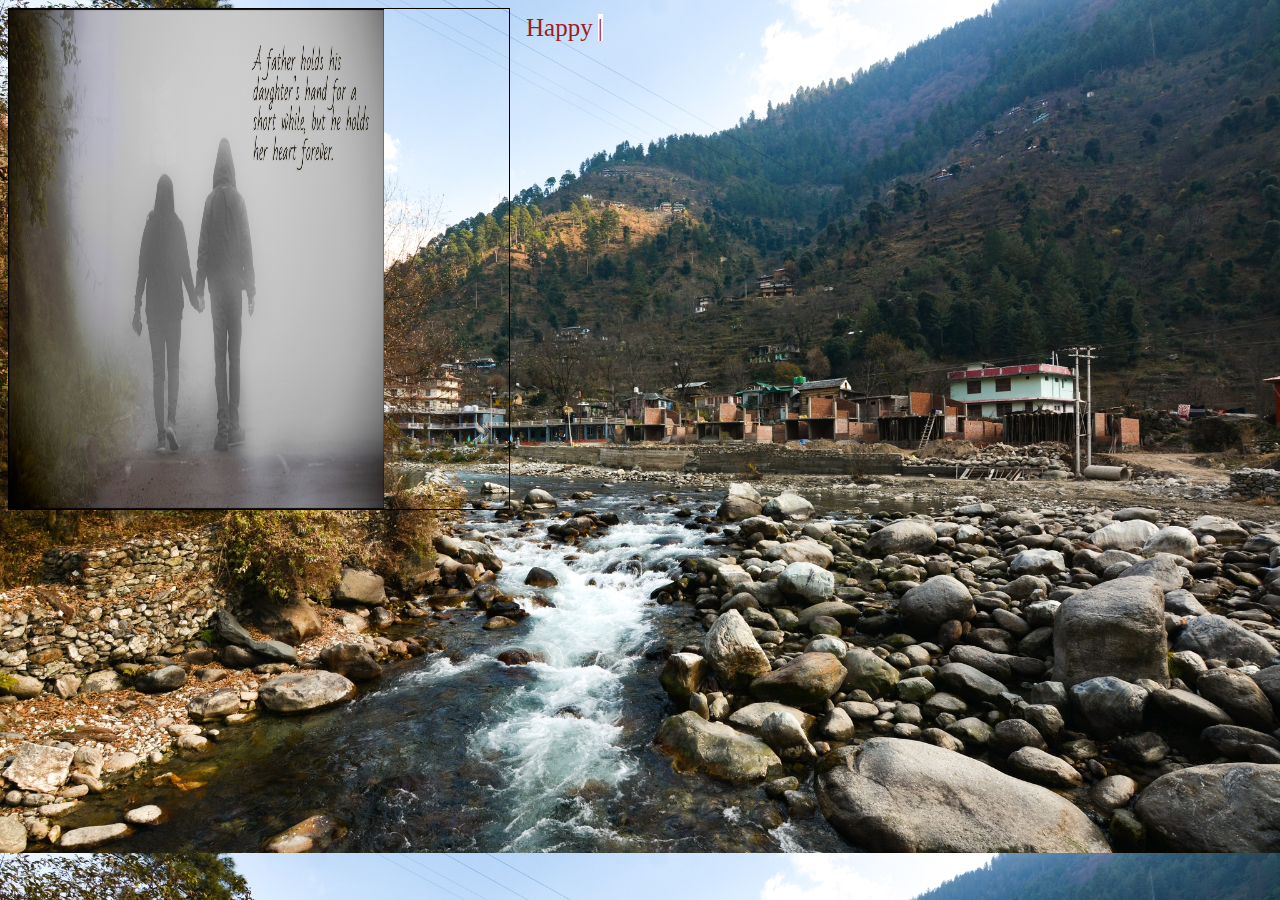
==== index.html @ 0fea9557 "first commit" ====
<!DOCTYPE html>
<html lang="en">
<head>
    <meta charset="UTF-8">
    <meta name="viewport" content="width=device-width, initial-scale=1.0">
    <title>Document</title>
    <link rel="stylesheet" href="style.css">
    <script src="script.js"></script>
    
</head>
<body>
        


    <div id="outer-div">
        <div id="first-div">
            <img src="assets/image1.jpg" alt="" height="500px" width="375px">
        </div> 
        <div>
            
        </div>
        
       
        

        
        <div id="typewriter">
        </div>

        
    </div>
    <script>
        const text = "Happy Birthday to you my happy<br> pills, pillar of my strength,my <br>stressbruster,my support system <br>and my biggest enemy,and best critics also,<br>still I love you like a world, and fight <br>will be constant.<br>-your <b>Mummum<b>";
        const typewriter = document.getElementById('typewriter');
        let index = 0;
        function type() {
           if (index < text.length) {
               typewriter.innerHTML = text.slice(0, index) + '<span class="blinking-cursor">|</span>';
               index++;
               setTimeout(type, Math.random() * 150 + 50);
            } else {
               typewriter.innerHTML = text.slice(0, index) + '<span class="blinking-cursor">|</span>';
           }
       }
       // start typing
       type();
</script>

</body>
</html>
---- style.css ----
#first-div{
    height: 500px;
    width: 500px;
    border: 1px solid black;
    float: left;
}


#second-div{
    height: 300vh;
    width: 300vh;
    float: left;
}

  
  


 


body{
    background-image: url(assets/bg.jp.jpg);
    background-size: cover;
    
    
}
#typewriter{
    width: 690px;
    height: 550px;
    color: #9d1d1d;
    padding: 6px;
    border-radius: 10px;
    margin-left: 10px;
    font-size: 25px;
    /* box-shadow: 5px 10px #d6d5d5; */
    
    float: left;
}

    .blinking-cursor {
        margin-left: 5px;
        background-color: #fff;
        animation: blink 1s infinite;
    }

    @keyframes blink {

        0%,
        50% {
            opacity: 1;
        }

        50.1%,
        100% {
            opacity: 0;
        }
    }
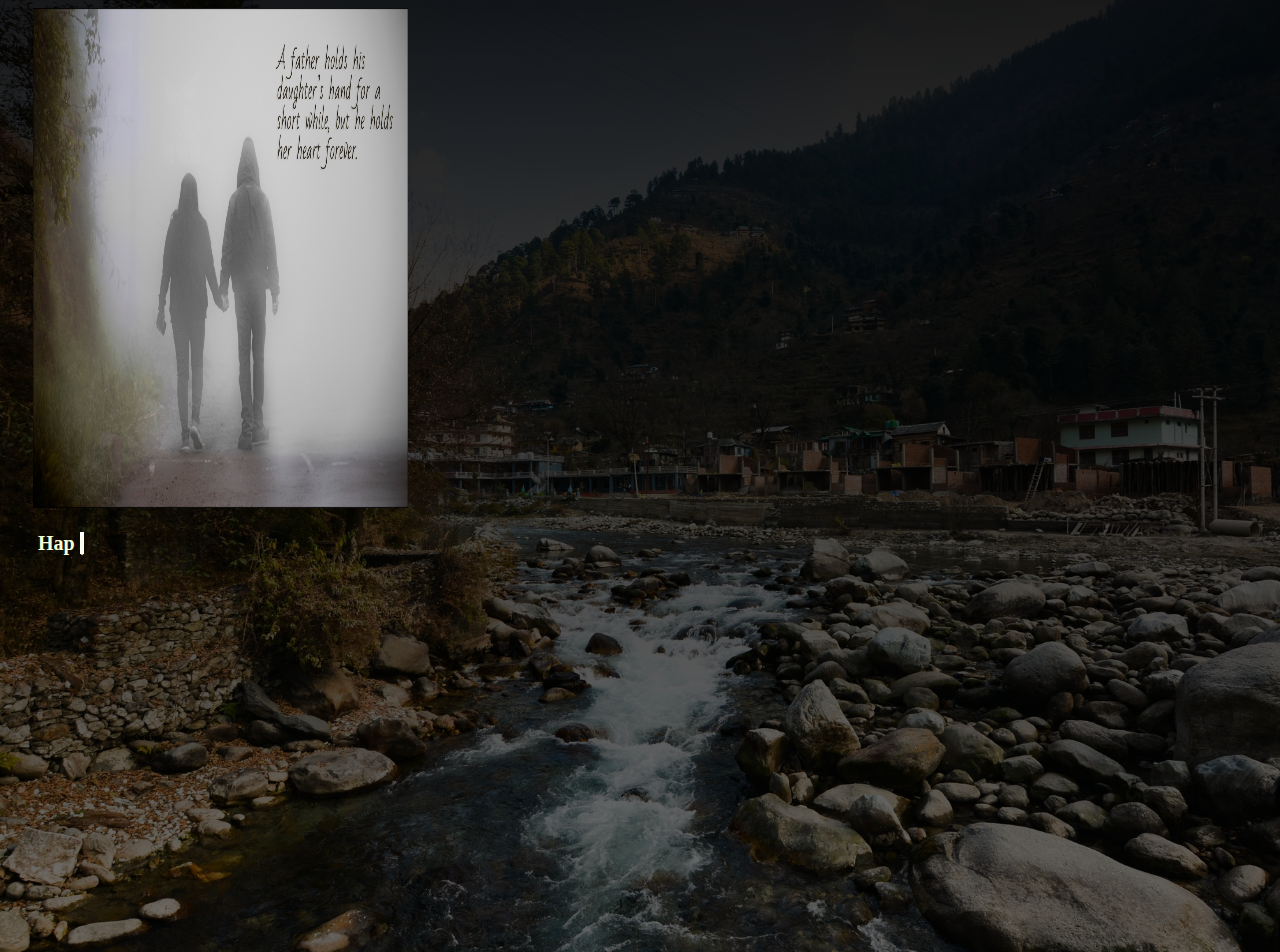
==== commit 39072735: "second commit" ====
--- a/index.html
+++ b/index.html
@@ -6,6 +6,8 @@
     <title>Document</title>
     <link rel="stylesheet" href="style.css">
     <script src="script.js"></script>
+    <link href="https://cdn.jsdelivr.net/npm/bootstrap@5.0.2/dist/css/bootstrap.min.css" rel="stylesheet" integrity="sha384-EVSTQN3/azprG1Anm3QDgpJLIm9Nao0Yz1ztcQTwFspd3yD65VohhpuuCOmLASjC" crossorigin="anonymous">
+    <script src="https://cdn.jsdelivr.net/npm/bootstrap@5.0.2/dist/js/bootstrap.bundle.min.js" integrity="sha384-MrcW6ZMFYlzcLA8Nl+NtUVF0sA7MsXsP1UyJoMp4YLEuNSfAP+JcXn/tWtIaxVXM" crossorigin="anonymous"></script>
     
 </head>
 <body>
@@ -15,22 +17,31 @@
     <div id="outer-div">
         <div id="first-div">
             <img src="assets/image1.jpg" alt="" height="500px" width="375px">
-        </div> 
-        <div>
-            
         </div>
-        
        
-        
-
-        
         <div id="typewriter">
         </div>
+        <!-- <div class="container mt-5">
+            <div class="calendar" id="calendar">
+              < !--  Calendar Headers -- >
+              <div class="header">Sun</div>
+              <div class="header">Mon</div>
+              <div class="header">Tue</div>
+              <div class="header">Wed</div>
+              <div class="header">Thu</div>
+              <div class="header">Fri</div>
+              <div class="header">Sat</div>
+          
+              
+            </div>
+            
+            
+        </div> -->
 
         
     </div>
     <script>
-        const text = "Happy Birthday to you my happy<br> pills, pillar of my strength,my <br>stressbruster,my support system <br>and my biggest enemy,and best critics also,<br>still I love you like a world, and fight <br>will be constant.<br>-your <b>Mummum<b>";
+        const text = "<b>Happy Birthday to you my happy pills, pillar of my strength,my <br>stressbruster,my support system <br>and my biggest enemy,and best critics also,<br>still I love you like a world, and fight <br>will be constant.<br>-your Mummum<b>";
         const typewriter = document.getElementById('typewriter');
         let index = 0;
         function type() {
--- a/style.css
+++ b/style.css
@@ -1,38 +1,35 @@
 #first-div{
-    height: 500px;
-    width: 500px;
-    border: 1px solid black;
-    float: left;
+    /* height: 500px;
+    width: 500px; */
+
+    padding-left: 2%;
+    
 }
 
 
-#second-div{
-    height: 300vh;
-    width: 300vh;
+/* .calendar .header {
+    font-weight: bold;
+    background-color: #e9ecef;
     float: left;
-}
-
+    border: 1px solid black;
+    padding: 8px;
+  } */
   
-  
-
-
- 
-
-
 body{
-    background-image: url(assets/bg.jp.jpg);
+    background: linear-gradient(0deg, rgba(0, 0, 0, 0.551), rgba(0, 0, 0, 0.9)), url(assets/bg.jp.jpg);
     background-size: cover;
     
     
 }
 #typewriter{
-    width: 690px;
-    height: 550px;
-    color: #9d1d1d;
-    padding: 6px;
+    width: 300px;
+    height: 400px;
+    color:rgb(248 254 212);
+    padding: 20px;
     border-radius: 10px;
     margin-left: 10px;
-    font-size: 25px;
+    font-size: 20px;
+
     /* box-shadow: 5px 10px #d6d5d5; */
     
     float: left;
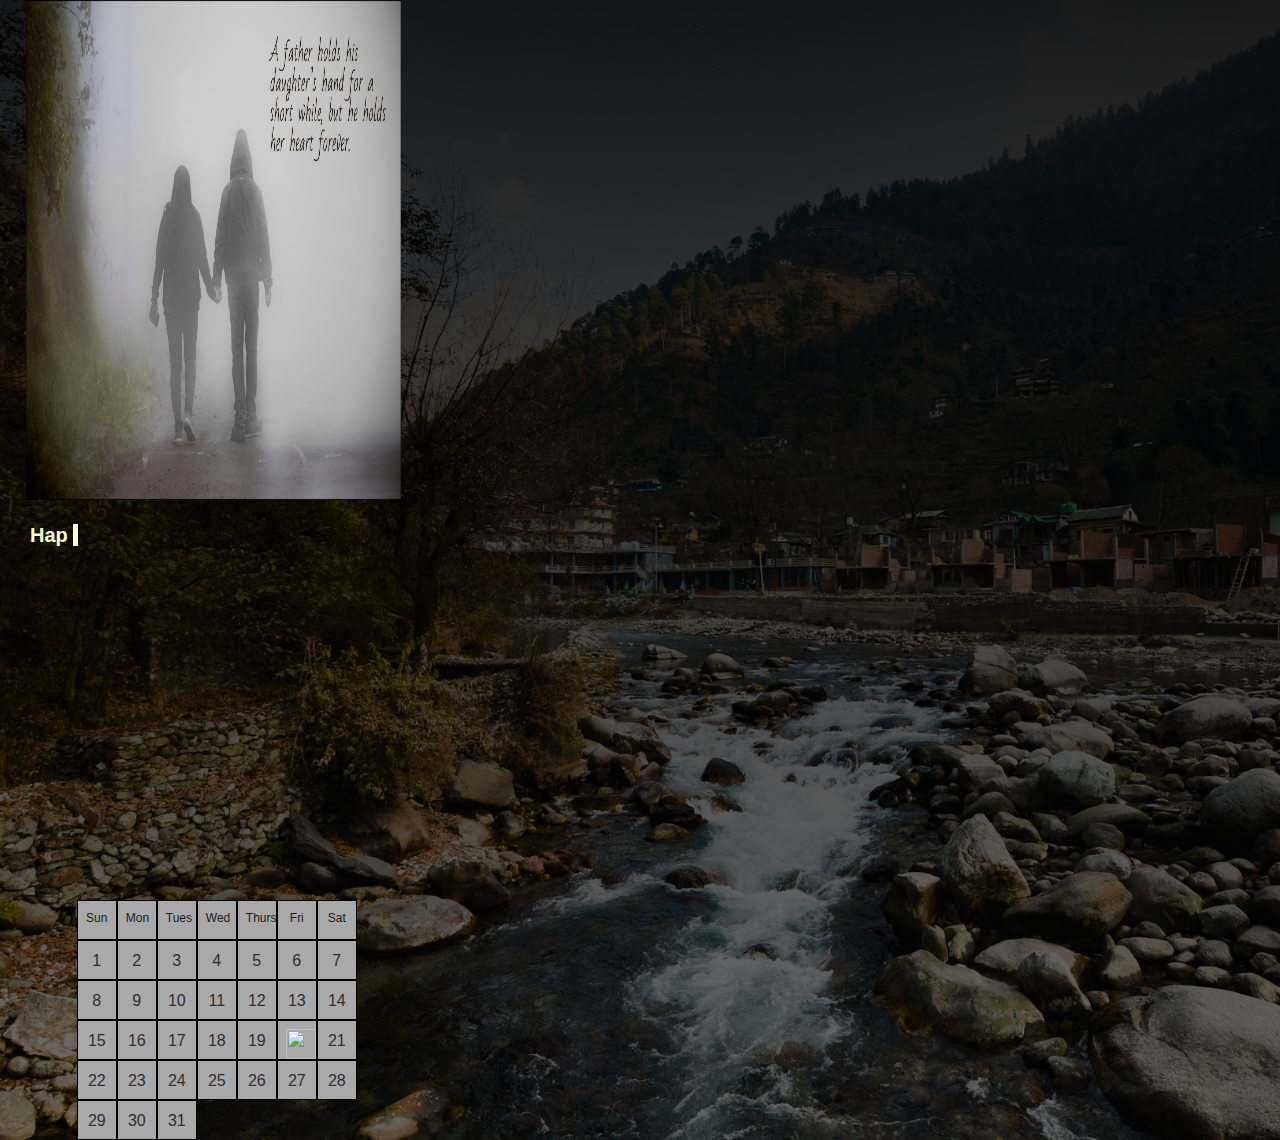
==== commit a5dd92ce: "second commit" ====
--- a/index.html
+++ b/index.html
@@ -1,24 +1,30 @@
 <!DOCTYPE html>
 <html lang="en">
+
 <head>
     <meta charset="UTF-8">
     <meta name="viewport" content="width=device-width, initial-scale=1.0">
     <title>Document</title>
     <link rel="stylesheet" href="style.css">
     <script src="script.js"></script>
-    <link href="https://cdn.jsdelivr.net/npm/bootstrap@5.0.2/dist/css/bootstrap.min.css" rel="stylesheet" integrity="sha384-EVSTQN3/azprG1Anm3QDgpJLIm9Nao0Yz1ztcQTwFspd3yD65VohhpuuCOmLASjC" crossorigin="anonymous">
-    <script src="https://cdn.jsdelivr.net/npm/bootstrap@5.0.2/dist/js/bootstrap.bundle.min.js" integrity="sha384-MrcW6ZMFYlzcLA8Nl+NtUVF0sA7MsXsP1UyJoMp4YLEuNSfAP+JcXn/tWtIaxVXM" crossorigin="anonymous"></script>
-    
+    <link href="https://cdn.jsdelivr.net/npm/bootstrap@5.0.2/dist/css/bootstrap.min.css" rel="stylesheet"
+        integrity="sha384-EVSTQN3/azprG1Anm3QDgpJLIm9Nao0Yz1ztcQTwFspd3yD65VohhpuuCOmLASjC" crossorigin="anonymous">
+    <script src="https://cdn.jsdelivr.net/npm/bootstrap@5.0.2/dist/js/bootstrap.bundle.min.js"
+        integrity="sha384-MrcW6ZMFYlzcLA8Nl+NtUVF0sA7MsXsP1UyJoMp4YLEuNSfAP+JcXn/tWtIaxVXM"
+        crossorigin="anonymous"></script>
+    <link rel="stylesheet" href="https://cdn.jsdelivr.net/npm/bootstrap@4.0.0/dist/css/bootstrap.min.css"
+        integrity="sha384-Gn5384xqQ1aoWXA+058RXPxPg6fy4IWvTNh0E263XmFcJlSAwiGgFAW/dAiS6JXm" crossorigin="anonymous">
 </head>
+
 <body>
-        
+
 
 
     <div id="outer-div">
         <div id="first-div">
             <img src="assets/image1.jpg" alt="" height="500px" width="375px">
         </div>
-       
+
         <div id="typewriter">
         </div>
         <!-- <div class="container mt-5">
@@ -38,24 +44,90 @@
             
         </div> -->
 
-        
+
+
+
     </div>
+
+    <div id="second">
+        <div class="d-flex flex-row">
+            <div class="p-2 days">Sun</div>
+            <div class="p-2 days">Mon</div>
+            <div class="p-2 days">Tues</div>
+            <div class="p-2 days">Wed</div>
+            <div class="p-2 days">Thurs</div>
+            <div class="p-2 days">Fri</div>
+            <div class="p-2 days">Sat</div>
+        </div>
+        <div class="d-flex flex-row">
+            <div class="p-2 date"> 1</div>
+            <div class="p-2 date"> 2</div>
+            <div class="p-2 date"> 3</div>
+            <div class="p-2 date"> 4</div>
+            <div class="p-2 date"> 5</div>
+            <div class="p-2 date"> 6</div>
+            <div class="p-2 date"> 7</div>
+        </div>
+        <div class="d-flex flex-row">
+            <div class="p-2 date">8</div>
+            <div class="p-2 date">9</div>
+            <div class="p-2 date">10</div>
+            <div class="p-2 date">11</div>
+            <div class="p-2 date">12</div>
+            <div class="p-2 date">13</div>
+            <div class="p-2 date">14</div>
+        </div>
+        <div class="d-flex flex-row">
+            <div class="p-2 date">15</div>
+            <div class="p-2 date">16</div>
+            <div class="p-2 date">17</div>
+            <div class="p-2 date">18</div>
+            <div class="p-2 date">19</div>
+            <div class="p-2 date"><img src="assets/love.jpeg" alt="" height="30px" width="30px"></div>
+            <div class="p-2 date">21</div>
+        </div>
+        <div class="d-flex flex-row">
+            <div class="p-2 date">22</div>
+            <div class="p-2 date">23</div>
+            <div class="p-2 date">24</div>
+            <div class="p-2 date">25</div>
+            <div class="p-2 date">26</div>
+            <div class="p-2 date">27</div>
+            <div class="p-2 date">28</div>
+        </div>
+        <div class="d-flex flex-row">
+            <div class="p-2 date">29</div>
+            <div class="p-2 date">30</div>
+            <div class="p-2 date">31</div>
+        </div>
+    </div>
+
     <script>
         const text = "<b>Happy Birthday to you my happy pills, pillar of my strength,my <br>stressbruster,my support system <br>and my biggest enemy,and best critics also,<br>still I love you like a world, and fight <br>will be constant.<br>-your Mummum<b>";
         const typewriter = document.getElementById('typewriter');
         let index = 0;
         function type() {
-           if (index < text.length) {
-               typewriter.innerHTML = text.slice(0, index) + '<span class="blinking-cursor">|</span>';
-               index++;
-               setTimeout(type, Math.random() * 150 + 50);
+            if (index < text.length) {
+                typewriter.innerHTML = text.slice(0, index) + '<span class="blinking-cursor">|</span>';
+                index++;
+                setTimeout(type, Math.random() * 150 + 50);
             } else {
-               typewriter.innerHTML = text.slice(0, index) + '<span class="blinking-cursor">|</span>';
-           }
-       }
-       // start typing
-       type();
-</script>
+                typewriter.innerHTML = text.slice(0, index) + '<span class="blinking-cursor">|</span>';
+            }
+        }
+        // start typing
+        type();
+    </script>
+    <script src="https://code.jquery.com/jquery-3.2.1.slim.min.js"
+        integrity="sha384-KJ3o2DKtIkvYIK3UENzmM7KCkRr/rE9/Qpg6aAZGJwFDMVNA/GpGFF93hXpG5KkN"
+        crossorigin="anonymous"></script>
+    <script src="https://cdn.jsdelivr.net/npm/popper.js@1.12.9/dist/umd/popper.min.js"
+        integrity="sha384-ApNbgh9B+Y1QKtv3Rn7W3mgPxhU9K/ScQsAP7hUibX39j7fakFPskvXusvfa0b4Q"
+        crossorigin="anonymous"></script>
+    <script src="https://cdn.jsdelivr.net/npm/bootstrap@4.0.0/dist/js/bootstrap.min.js"
+        integrity="sha384-JZR6Spejh4U02d8jOt6vLEHfe/JQGiRRSQQxSfFWpi1MquVdAyjUar5+76PVCmYl"
+        crossorigin="anonymous"></script>
 
 </body>
+
 </html>--- a/style.css
+++ b/style.css
@@ -20,6 +20,30 @@
     background-size: cover;
     
     
+}   
+.days{
+    height: 40px;
+    width: 40px;
+    color: #1c1b1b;
+    border: 1px solid black;
+    background-color: darkgray;
+    text-align:center;
+    padding: 10px;
+    font-size: 12px;
+}
+.date{
+    height: 40px;
+    width: 40px;
+    color: #2f2d2d;
+    border: 1px solid black;
+    background-color: darkgray;
+    text-align:center;
+    padding: 5px;
+    text-decoration-style: bold;
+}
+#second{
+    /* text-align: center; */
+    margin-left: 6%;
 }
 #typewriter{
     width: 300px;
@@ -32,7 +56,7 @@
 
     /* box-shadow: 5px 10px #d6d5d5; */
     
-    float: left;
+    /* float: left; */
 }
 
     .blinking-cursor {
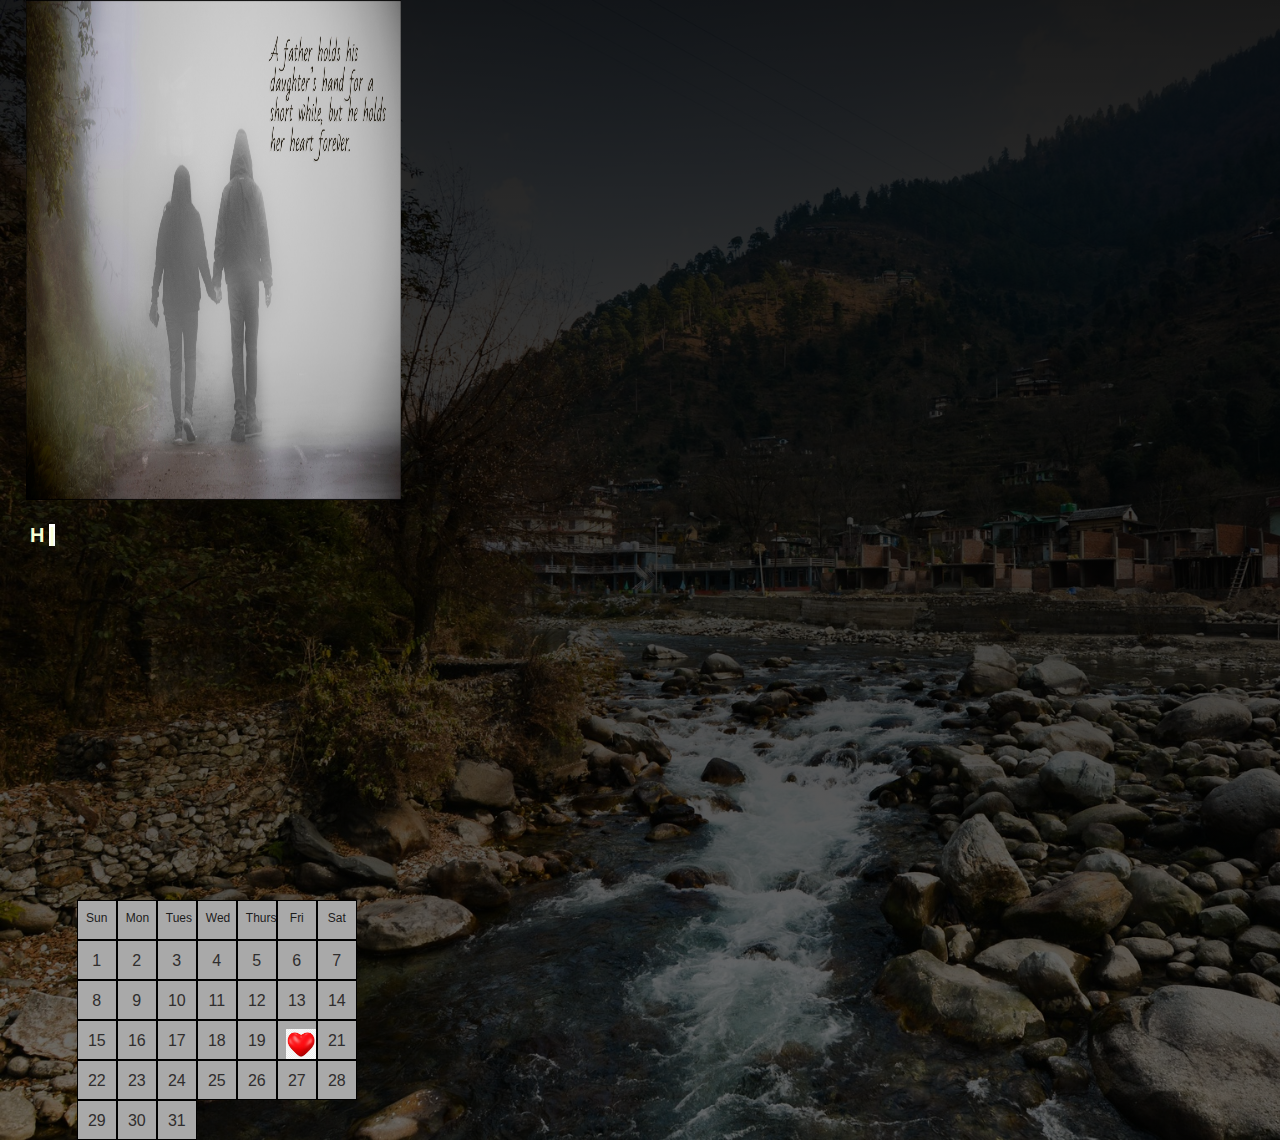
==== commit 126b2718: "second commit" ====
--- a/index.html
+++ b/index.html
@@ -83,7 +83,7 @@
             <div class="p-2 date">17</div>
             <div class="p-2 date">18</div>
             <div class="p-2 date">19</div>
-            <div class="p-2 date"><img src="assets/love.jpeg" alt="" height="30px" width="30px"></div>
+            <div class="p-2 date"><img src="assets/images.jpg" alt="" height="30px" width="30px"></div>
             <div class="p-2 date">21</div>
         </div>
         <div class="d-flex flex-row">
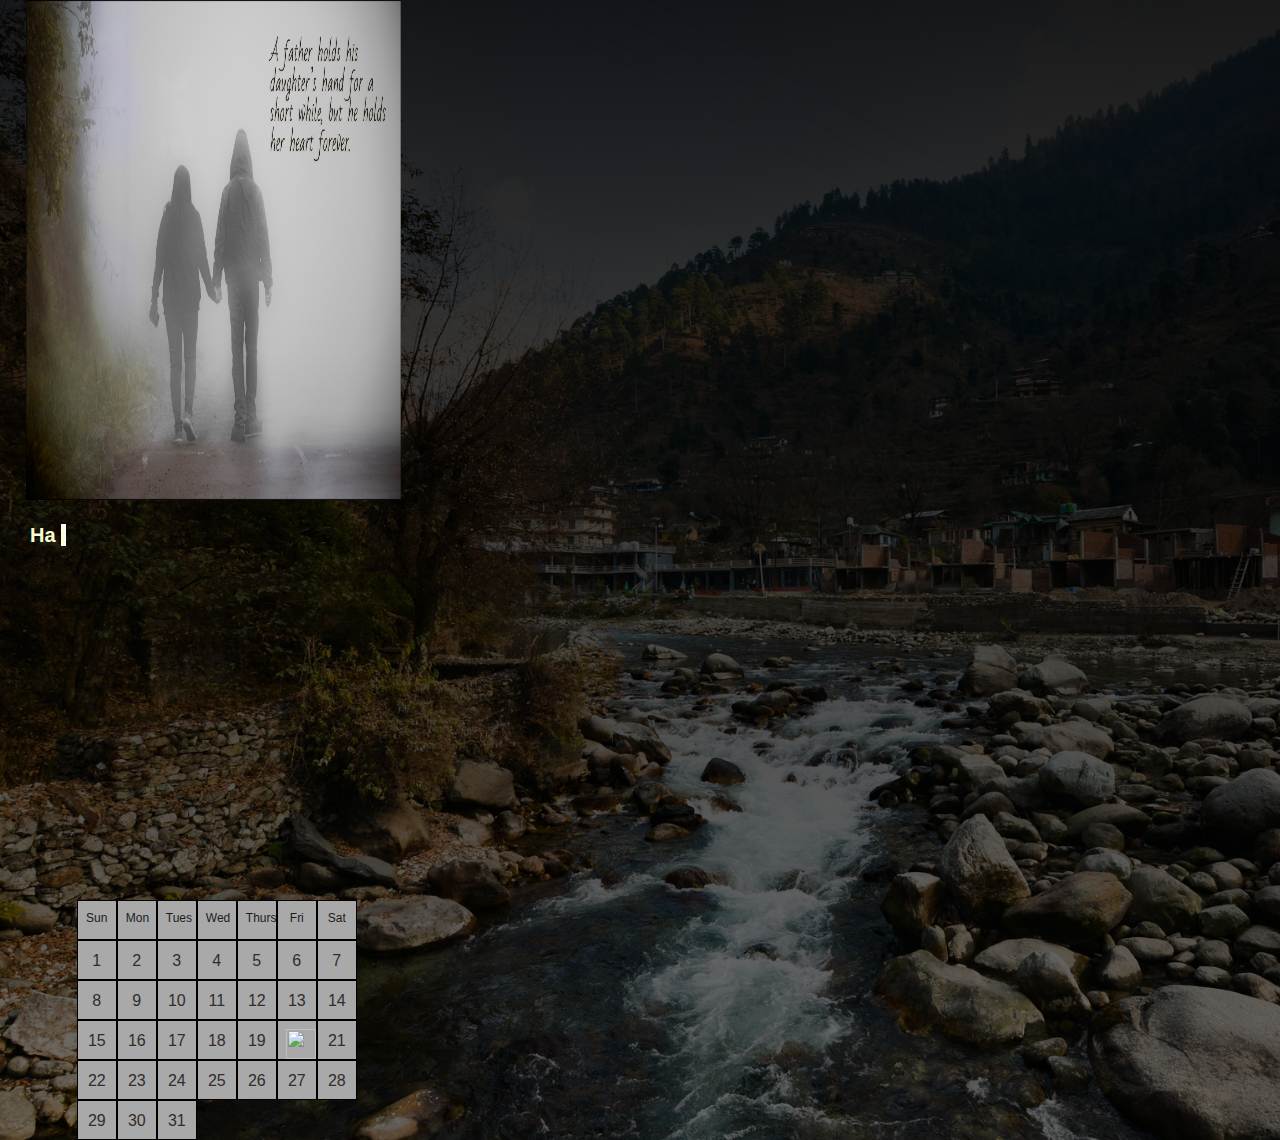
==== commit e77d91b5: "second commit" ====
--- a/index.html
+++ b/index.html
@@ -83,7 +83,7 @@
             <div class="p-2 date">17</div>
             <div class="p-2 date">18</div>
             <div class="p-2 date">19</div>
-            <div class="p-2 date"><img src="assets/images.jpg" alt="" height="30px" width="30px"></div>
+            <div class="p-2 date"><img src="https://www.google.com/url?sa=i&url=https%3A%2F%2Fwww.rawpixel.com%2Fsearch%2Fheart&psig=AOvVaw1dw9roqt4U-1la7mteDM19&ust=1716230273661000&source=images&cd=vfe&opi=89978449&ved=0CBIQjRxqFwoTCPD7_ZSumoYDFQAAAAAdAAAAABAR" alt="" height="30px" width="30px"></div>
             <div class="p-2 date">21</div>
         </div>
         <div class="d-flex flex-row">
